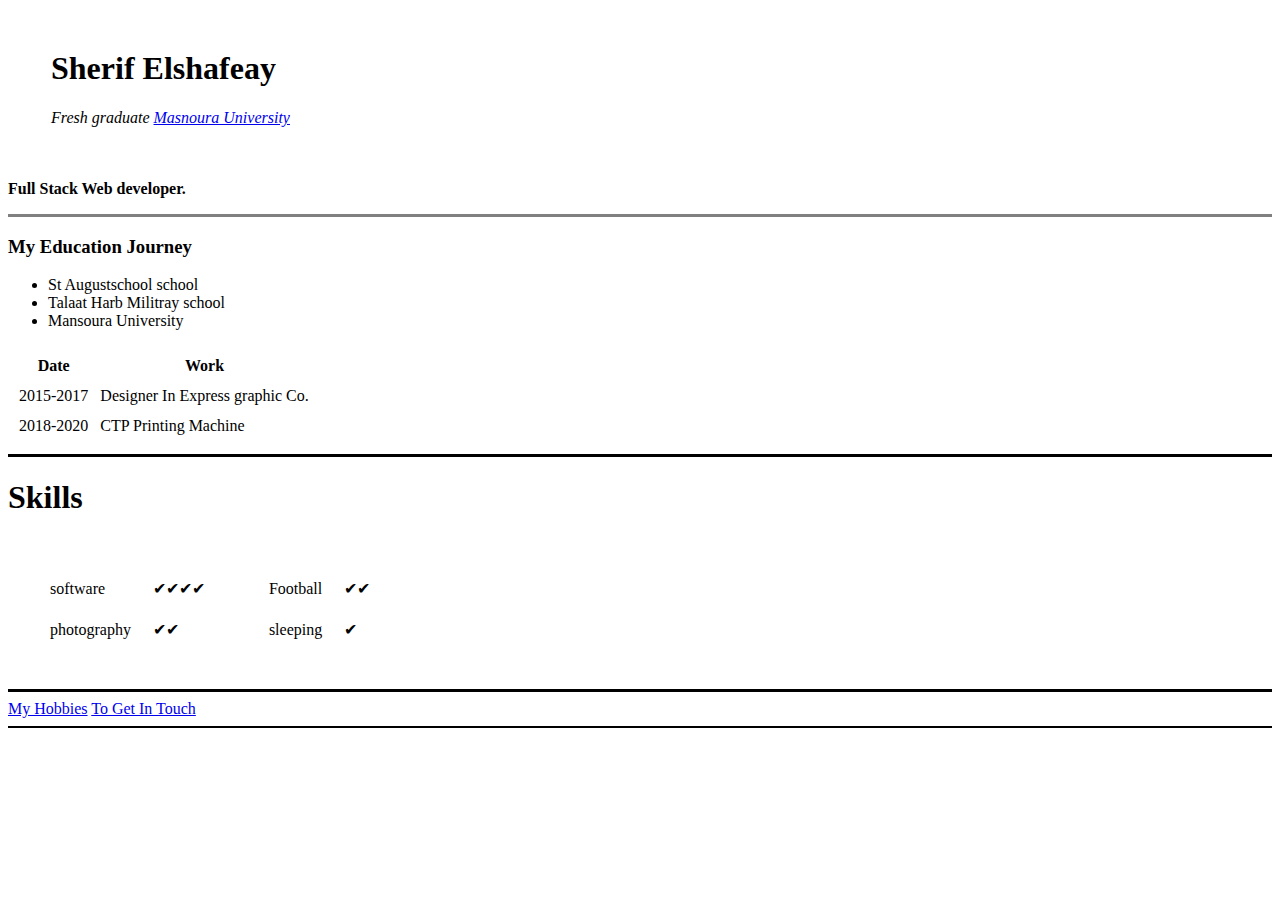
==== index.html @ 82338ac7 "Add Initial cv website file" ====
<!DOCTYPE html>
<html lang="en" dir="ltr">

<head>
  <meta charset="utf-8">
  <title>Sherif's Personal site</title>
</head>

<body>
  <table cellspacing=20>
    <tr>
      <td><img src="images/sherif.png" alt=""></td>
      <td>
        <h1>Sherif Elshafeay</h1>
        <p>
          <em>Fresh graduate <a href="https://www.mans.edu.eg/en">Masnoura University</a> </em>
        </p>
      </td>
    </tr>
  </table>


  <p> <strong> Full Stack Web developer.</strong>
  </p>
  <hr size=3 noshade>
  <h3>My Education Journey</h3>
  <ul>
    <li>St Augustschool school </li>
    <li>Talaat Harb Militray school</li>
    <li>Mansoura University</li>
  </ul>


  <table cellspacing=10>
    <thead>
      <tr>
        <th>Date</th>
        <th>Work</th>
      </tr>
    <tbody>
      <tr>
        <td>2015-2017</td>
        <td>Designer In Express graphic Co.</td>

      </tr>
      <tr>
        <td>2018-2020</td>
        <td>CTP Printing Machine</td>

      </tr>
    </tbody>
    </thead>
  </table>
  <hr size="3" noshade color=black>
<table cellspacing=20>
  <h1>Skills</h1>
  <tr>
    <td><table cellspacing=20>
      <tbody>
        <tr>
          <td>software</td>
          <td>✔✔✔✔</td>
        </tr>
        <tr>
          <td>photography</td>
          <td>✔✔</td>
        </tr>
      </tbody>
    </table></td>
    <td><table cellspacing=20>
      <tbody>
        <tr>
          <td>Football</td>
          <td>✔✔</td>
        </tr>
        <tr>
          <td>sleeping</td>
          <td>✔</td>
        </tr>
      </tbody>
    </table></td>
  </tr>
</table>
<hr size="3" noshade color=black>
  <a href="MY Hobbies.html">My Hobbies</a>
  <a href="contact Me.html">To Get In Touch </a>
  <hr size=2 color=black>

</body>

</html>
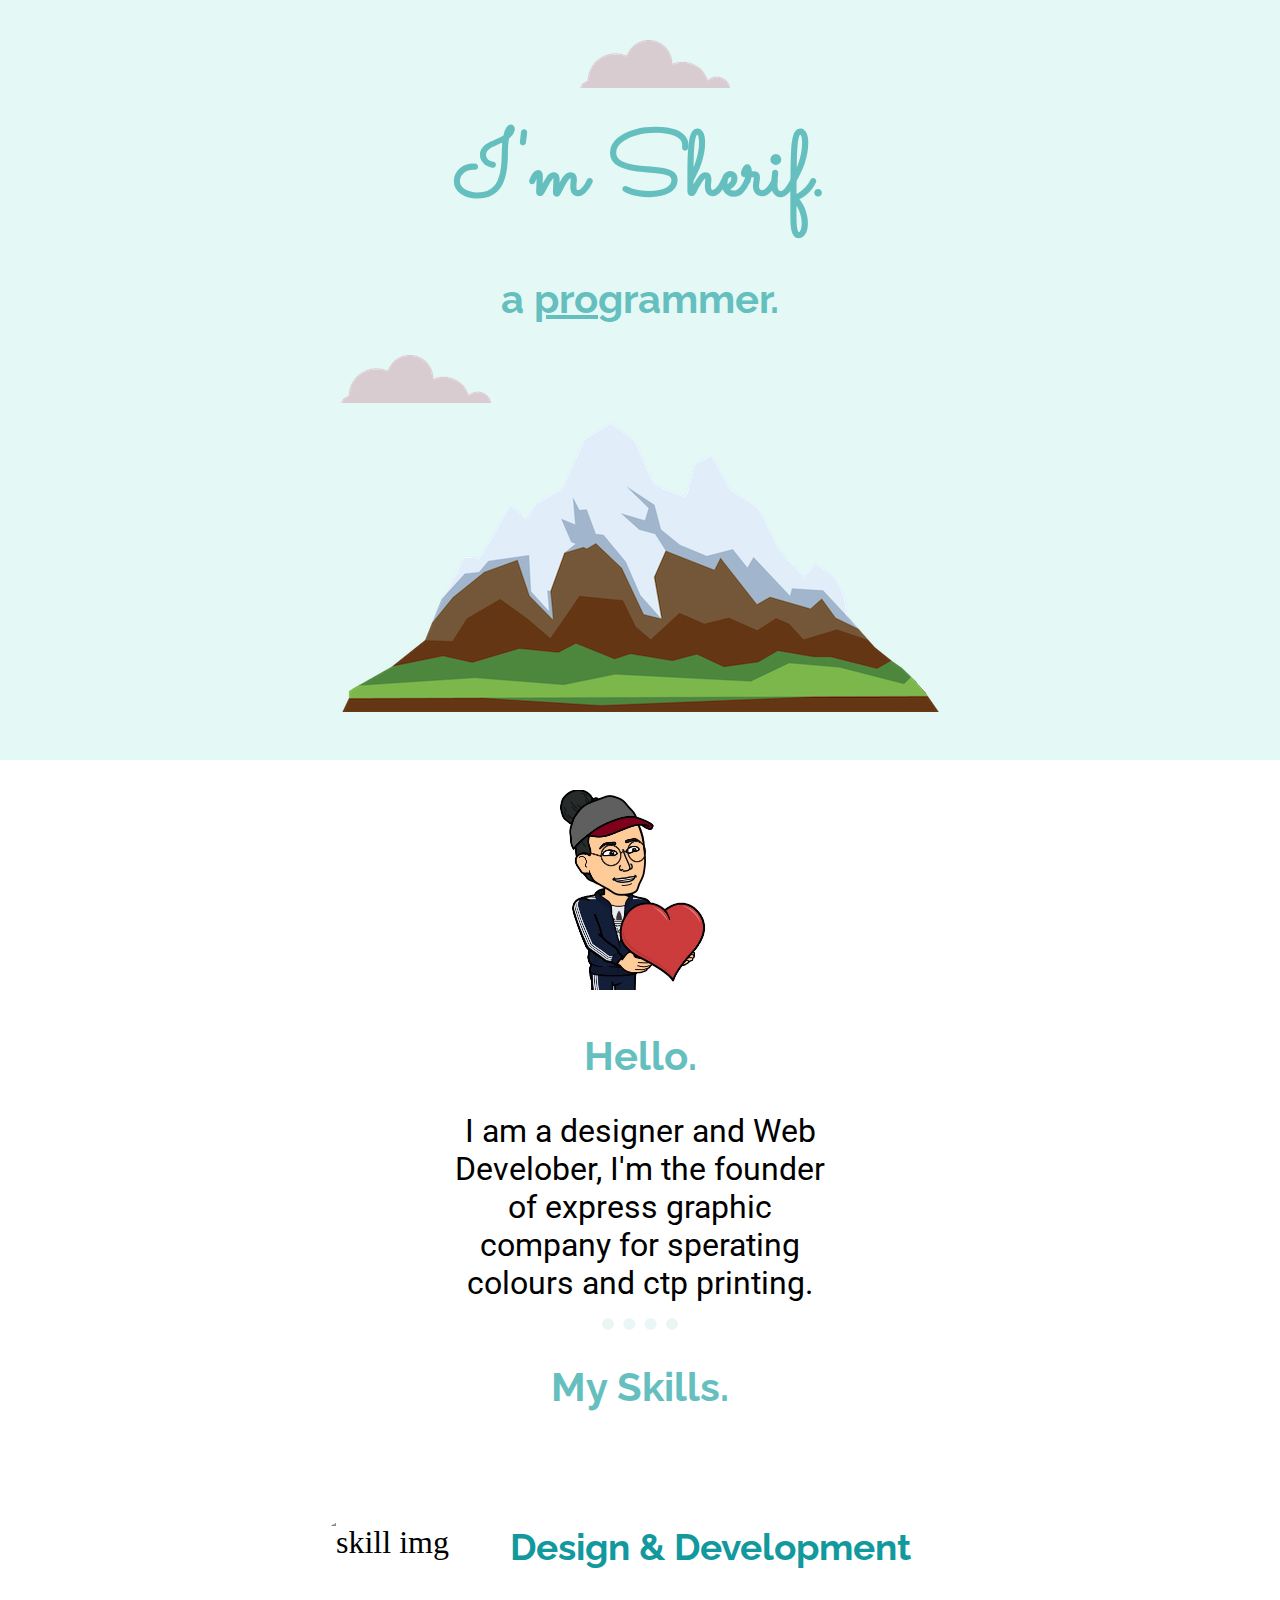
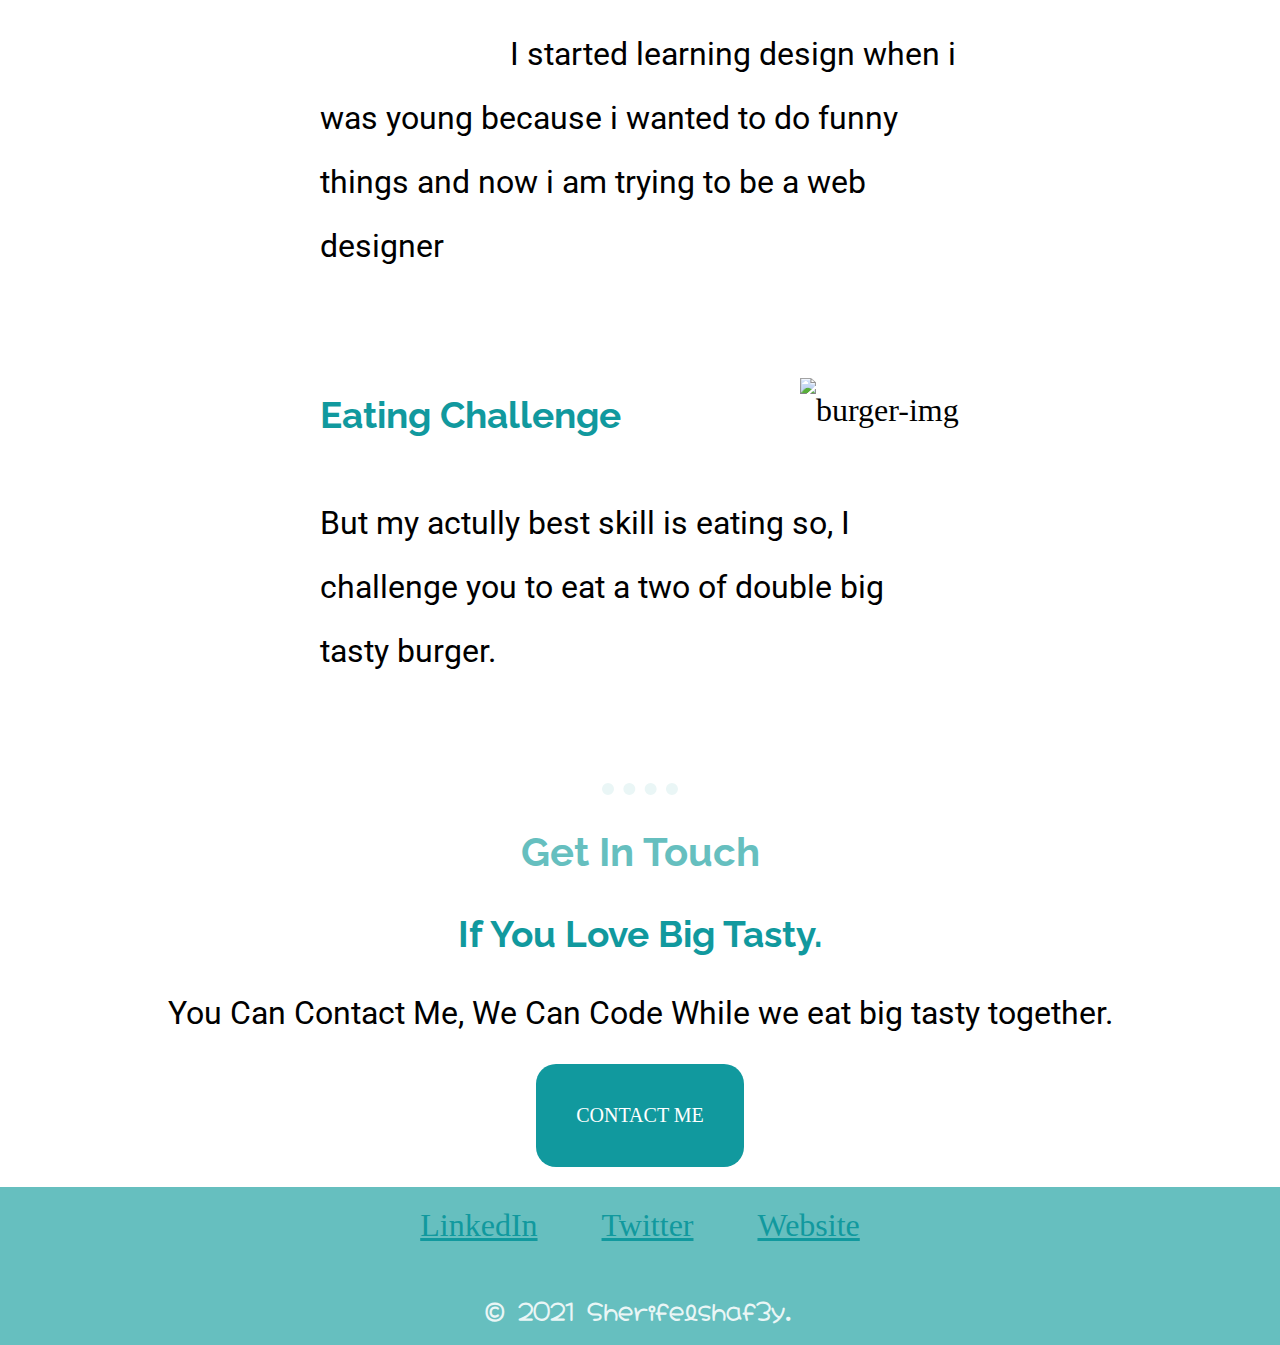
==== commit c4d60901: "Add files via upload" ====
--- a/index.html
+++ b/index.html
@@ -3,88 +3,64 @@
 
 <head>
   <meta charset="utf-8">
-  <title>Sherif's Personal site</title>
+  <title>Sherif EL-Shafeay</title>
+  <link rel="stylesheet" href="css/styles.css">
+  <link rel="icon" href="favicon.ico">
+  <link rel="preconnect" href="https://fonts.gstatic.com">
+  <link href="https://fonts.googleapis.com/css2?family=Merriweather:ital,wght@1,300&family=Montserrat+Alternates&family=Sacramento&display=swap" rel="stylesheet">
+  <link rel="preconnect" href="https://fonts.gstatic.com">
+  <link href="https://fonts.googleapis.com/css2?family=Raleway:ital,wght@1,500&display=swap" rel="stylesheet">
+  <link rel="preconnect" href="https://fonts.gstatic.com">
+  <link href="https://fonts.googleapis.com/css2?family=Roboto:ital,wght@1,500&display=swap" rel="stylesheet">
+  <link rel="preconnect" href="https://fonts.gstatic.com">
+  <link href="https://fonts.googleapis.com/css2?family=Hachi+Maru+Pop&family=Roboto:ital,wght@1,500&display=swap" rel="stylesheet">
 </head>
 
 <body>
-  <table cellspacing=20>
-    <tr>
-      <td><img src="images/sherif.png" alt=""></td>
-      <td>
-        <h1>Sherif Elshafeay</h1>
-        <p>
-          <em>Fresh graduate <a href="https://www.mans.edu.eg/en">Masnoura University</a> </em>
-        </p>
-      </td>
-    </tr>
-  </table>
+  <div class="top-container">
+    <img class="top-cloud" src="images/cloud.png" alt="cloud-img">
+    <h1>I'm Sherif.</h1>
+    <h2>a <span>pro</span>grammer.</h2>
+    <img class="bottom-cloud" src="images/cloud.png" alt="cloud-img">
+    <img src="images/mountain.png" alt="mountain-img">
+  </div>
+  <div class="middle-container">
+    <div class="profile">
+      <img class="profile-Picture" src="images/pp.JPG" alt="Profile Picture">
+      <h2>Hello. </h2>
+      <p class="personal-info">I am a designer and Web Develober, I'm the founder of express graphic company for sperating colours and  ctp printing.</p>
+    </div>
+    <hr class="hr1">
+    <div class="skills">
+      <h2>My Skills.</h2>
+      <div class="skill-row">
+        <img class="skills-img" src="https://as1.ftcdn.net/jpg/03/56/89/18/500_F_356891861_E0z5JXp4LXPMzblO1MARtU007L8Q9uMD.jpg" alt="skill img">
+        <h3>Design & Development</h3>
+        <p>I started learning design when i was young because i wanted to do funny things and now i am trying to be a web designer</p>
+      </div>
+      <div class="skill-row">
+        <img class="burger-img" src="https://www.flaticon.com/svg/vstatic/svg/3075/3075977.svg?token=exp=1611065200~hmac=4385136c3ce5e035e70416f941201fa0" alt="burger-img">
+        <h3>Eating Challenge</h3>
+        <p>But my actully best skill is eating so, I challenge you to eat a two of double big tasty burger.</p>
+      </div>
+    </div>
+    <hr class="hr1">
+    <div class="contact-me">
+      <h2>Get In Touch</h2>
+      <h3>If You Love Big Tasty.</h3>
+      <p>You Can Contact Me, We Can Code While we eat big tasty together.</p>
+      <a class="btn" href="mailto:name@email.com">CONTACT ME</a>
+    </div>
+  </div>
 
 
-  <p> <strong> Full Stack Web developer.</strong>
-  </p>
-  <hr size=3 noshade>
-  <h3>My Education Journey</h3>
-  <ul>
-    <li>St Augustschool school </li>
-    <li>Talaat Harb Militray school</li>
-    <li>Mansoura University</li>
-  </ul>
+  <div class="bottom-container">
+    <a class="footer-link" href="https://www.linkedin.com/">LinkedIn</a>
+    <a class="footer-link" href="https://twitter.com/">Twitter</a>
+    <a class="footer-link" href="https://www.appbrewery.co/">Website</a>
+    <h6>© 2021 Sherifelshaf3y.</h6>
+  </div>
 
-
-  <table cellspacing=10>
-    <thead>
-      <tr>
-        <th>Date</th>
-        <th>Work</th>
-      </tr>
-    <tbody>
-      <tr>
-        <td>2015-2017</td>
-        <td>Designer In Express graphic Co.</td>
-
-      </tr>
-      <tr>
-        <td>2018-2020</td>
-        <td>CTP Printing Machine</td>
-
-      </tr>
-    </tbody>
-    </thead>
-  </table>
-  <hr size="3" noshade color=black>
-<table cellspacing=20>
-  <h1>Skills</h1>
-  <tr>
-    <td><table cellspacing=20>
-      <tbody>
-        <tr>
-          <td>software</td>
-          <td>✔✔✔✔</td>
-        </tr>
-        <tr>
-          <td>photography</td>
-          <td>✔✔</td>
-        </tr>
-      </tbody>
-    </table></td>
-    <td><table cellspacing=20>
-      <tbody>
-        <tr>
-          <td>Football</td>
-          <td>✔✔</td>
-        </tr>
-        <tr>
-          <td>sleeping</td>
-          <td>✔</td>
-        </tr>
-      </tbody>
-    </table></td>
-  </tr>
-</table>
-<hr size="3" noshade color=black>
-  <a href="MY Hobbies.html">My Hobbies</a>
-  <a href="contact Me.html">To Get In Touch </a>
-  <hr size=2 color=black>
 
 </body>
 
--- a/css/styles.css
+++ b/css/styles.css
@@ -0,0 +1,111 @@
+
+.top-cloud {
+  position: absolute;
+  right: 550px;
+}
+.bottom-cloud{
+  position: absolute;
+  top: auto;
+}
+body{
+  margin: 0;
+  text-align: center;
+  font-size: 200%;
+}
+
+h1{
+font-size: 5.625rem;
+  margin: 70px auto 0 auto;
+  color: #66BFBF;
+  font-family: 'Sacramento', cursive;
+}
+h2 {
+  font-family: 'Raleway', sans-serif;
+  color: #66BFBF;
+  font-size: 2.5rem;
+}
+span {
+  text-decoration: underline;
+}
+.profile-Picture{
+  margin-top: 30px;
+  height: 200px;
+}
+.personal-info {
+  width: 30%;
+  margin: auto;
+}
+.hr1 {
+  border-style: none;
+  border-top: dotted;
+  border-color: #EAF6F6;
+  border-width: 12px;
+  width: 6%;
+
+}
+h3 {
+  font-family: 'Raleway', sans-serif;
+  color: #11999E;
+}
+.top-container{
+  background-color: #E4F9F5;
+  padding: 40px;
+}
+
+p{
+  font-family: 'Roboto', sans-serif;
+}
+
+h6 {
+  font-family: 'Hachi Maru Pop', cursive;
+  margin-bottom: 0;
+color:  #EAF6F6;
+
+}
+
+a {
+  color: #11999E;
+  padding: 28px;
+}
+
+.btn {
+   -webkit-border-radius: 20px;
+   -moz-border-radius: 20px;
+   border-radius: 20px;
+   color: #FFFFFF;
+   font-family: Brush Script MT;
+   font-size: 20px;
+   font-weight: 100;
+   padding: 40px;
+   background-color: #11999E;
+   border: solid #337FED 0;
+   text-decoration: none;
+   display: inline-block;
+   cursor: pointer;
+   text-align: center;
+   margin-bottom: 20px;
+}
+
+.skill-row {
+  width: 50%;
+  margin: 100px auto 100px auto;
+  text-align: left;
+  line-height: 2;
+}
+.skills-img{
+  width: 25%;
+  float: left;
+  margin: auto 30px 100px auto  ;
+    border-radius: 100%;
+}
+.burger-img {
+  width: 25%;
+  float: right;
+  margin-left:  30px;
+}
+.bottom-container {
+  text-align: center;
+  background-color: #66BFBF;
+  margin-bottom: 0;
+  padding: 20px;
+}
